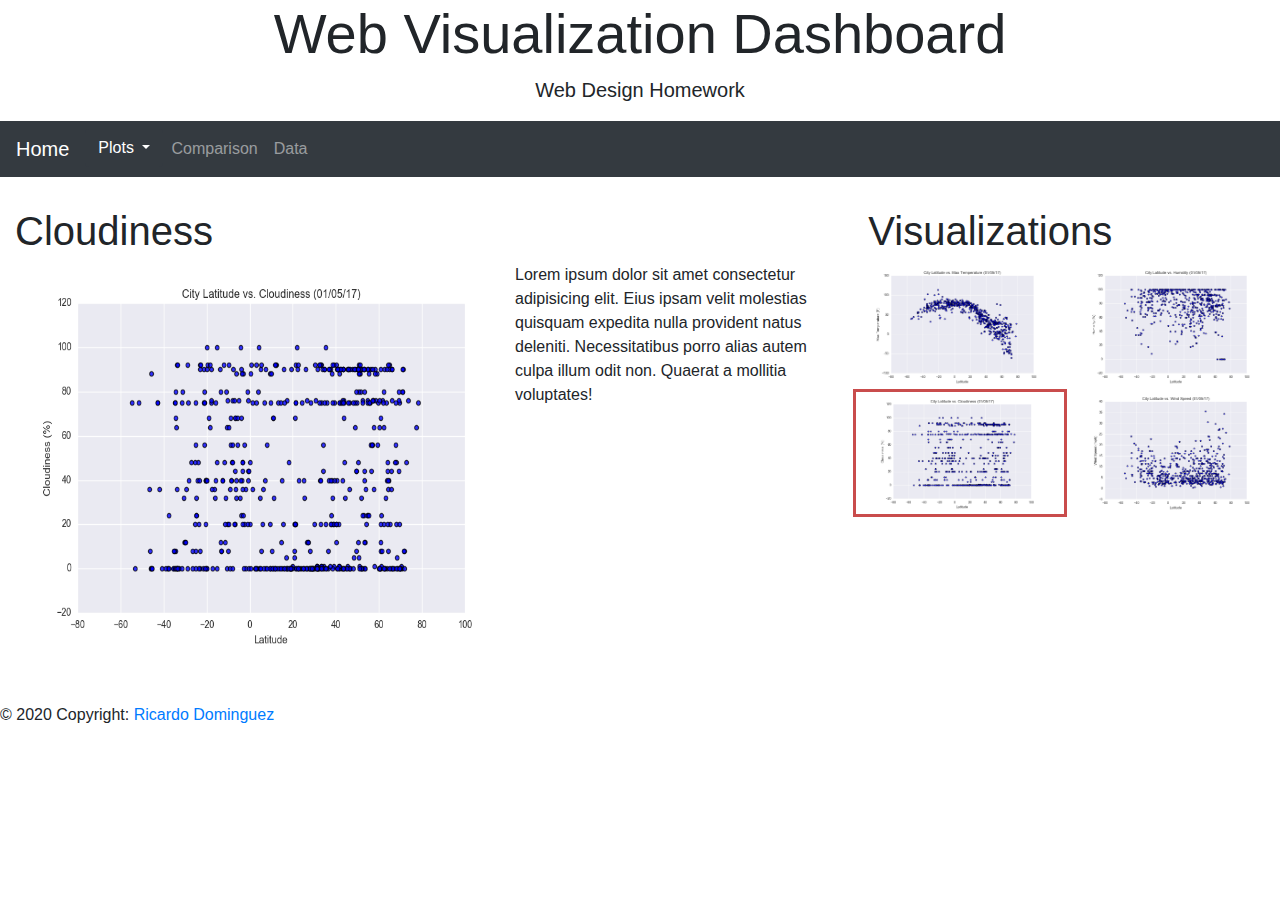
==== pages/cloudiness.html @ 0c07ba40 "Added plots dropdown, all visualization links work in navbar and on page. Added bounding box to curr" ====
<!DOCTYPE html>
<html lang="en">
<head>
  <title>Bootstrap 4 Website Example</title>
  <meta charset="utf-8">
  <meta name="viewport" content="width=device-width, initial-scale=1">
  <link rel="stylesheet" href="https://maxcdn.bootstrapcdn.com/bootstrap/4.5.2/css/bootstrap.min.css">
  <script src="https://ajax.googleapis.com/ajax/libs/jquery/3.5.1/jquery.min.js"></script>
  <script src="https://cdnjs.cloudflare.com/ajax/libs/popper.js/1.16.0/umd/popper.min.js"></script>
  <script src="https://maxcdn.bootstrapcdn.com/bootstrap/4.5.2/js/bootstrap.min.js"></script>
  <link rel="stylesheet" href="../style.css" media="screen">
</head>
<body>

  <div class="jumbotron-fluid text-center" style="margin-bottom:0">
    <div class="container">
    <h1 class=display-4>Web Visualization Dashboard </h1>
    <p class="lead">Web Design Homework</p> 
    </div>
  </div>

  <nav class="navbar navbar-expand-sm bg-dark navbar-dark">
    <a class="navbar-brand" href="../index.html">Home</a>
    <button class="navbar-toggler" type="button" data-toggle="collapse" data-target="#collapsibleNavbar">
      <span class="navbar-toggler-icon"></span>
    </button>
    <div class="collapse navbar-collapse" id="collapsibleNavbar">
      <ul class="navbar-nav">
        <li class="nav-item">
          <div class="dropdown">
            <button type="button" class="btn btn-primary dropdown-toggle bg-dark navbar-dark" data-toggle="dropdown">
              Plots
            </button>
            <div class="dropdown-menu">
              <a class="dropdown-item" href="temperature.html">Temperature</a>
              <a class="dropdown-item" href="humidity.html">Humidity</a>
              <a class="dropdown-item" href="cloudiness.html">Cloudiness</a>
              <a class="dropdown-item" href="windspeed.html">Wind Speed</a>
            </div>
          </div>
        </li>
        <li class="nav-item">
          <a class="nav-link" href="#">Comparison</a>
        </li>
        <li class="nav-item">
          <a class="nav-link" href="#">Data</a>
        </li>     
      </ul>
    </div>  
  </nav>

<div class="container-fluid" style="margin-top:30px">
  <div class="row">
    <div class="col-lg-8">
      <h1>Cloudiness</h1>
      <img src= "../WebVisualizations/Resources/assets/images/Fig3.png" class="img-fluid description-img"/>
      <p>
        Lorem ipsum dolor sit amet consectetur adipisicing elit. Eius ipsam velit molestias quisquam expedita nulla provident natus deleniti. Necessitatibus porro alias autem culpa illum odit non. Quaerat a mollitia voluptates!
      </p>
    </div>
    <div class="col-lg-4">
      <h1>Visualizations</h1>
      <div class="row">
        <div class="col-lg-6">
          <a href="temperature.html">
            <img src="../WebVisualizations/Resources/assets/images/Fig1.png" class="img-fluid"/>
          </a>
        </div>
        <div class="col-lg-6">
          <a href="humidity.html">
            <img src="../WebVisualizations/Resources/assets/images/Fig2.png" class="img-fluid"/>
          </a>
        </div>
      </div>
      <div class="row">
        <div class="col-lg-6 bounding-box">
          <img src="../WebVisualizations/Resources/assets/images/Fig3.png" class="img-fluid"/>
        </div>
        <div class="col-lg-6">
          <a href="windspeed.html">
            <img src="../WebVisualizations/Resources/assets/images/Fig4.png" class="img-fluid"/>
          </a>
        </div>
      </div>
    </div>
  </div>
</div>

<footer class="page-footer font-small blue pt-4">
  <!-- Copyright -->
  <div class="footer-copyright text-left py-3">© 2020 Copyright:
    <a href="https://github.com/BNY-Lemon"> Ricardo Dominguez</a>
  </div>
</footer>

</body>
</html>
---- style.css ----
.fakeimg {
  height: 200px;
  background: #aaa;
}
.description-img {
    float: left;
    height: 400px;
    width: 500px;
}
.bounding-box {
    border-color: rgb(201, 76, 76);
    border-style: solid;
}
.btn-primary {
    border-color: rgb(0 0 0 / 0%);
}
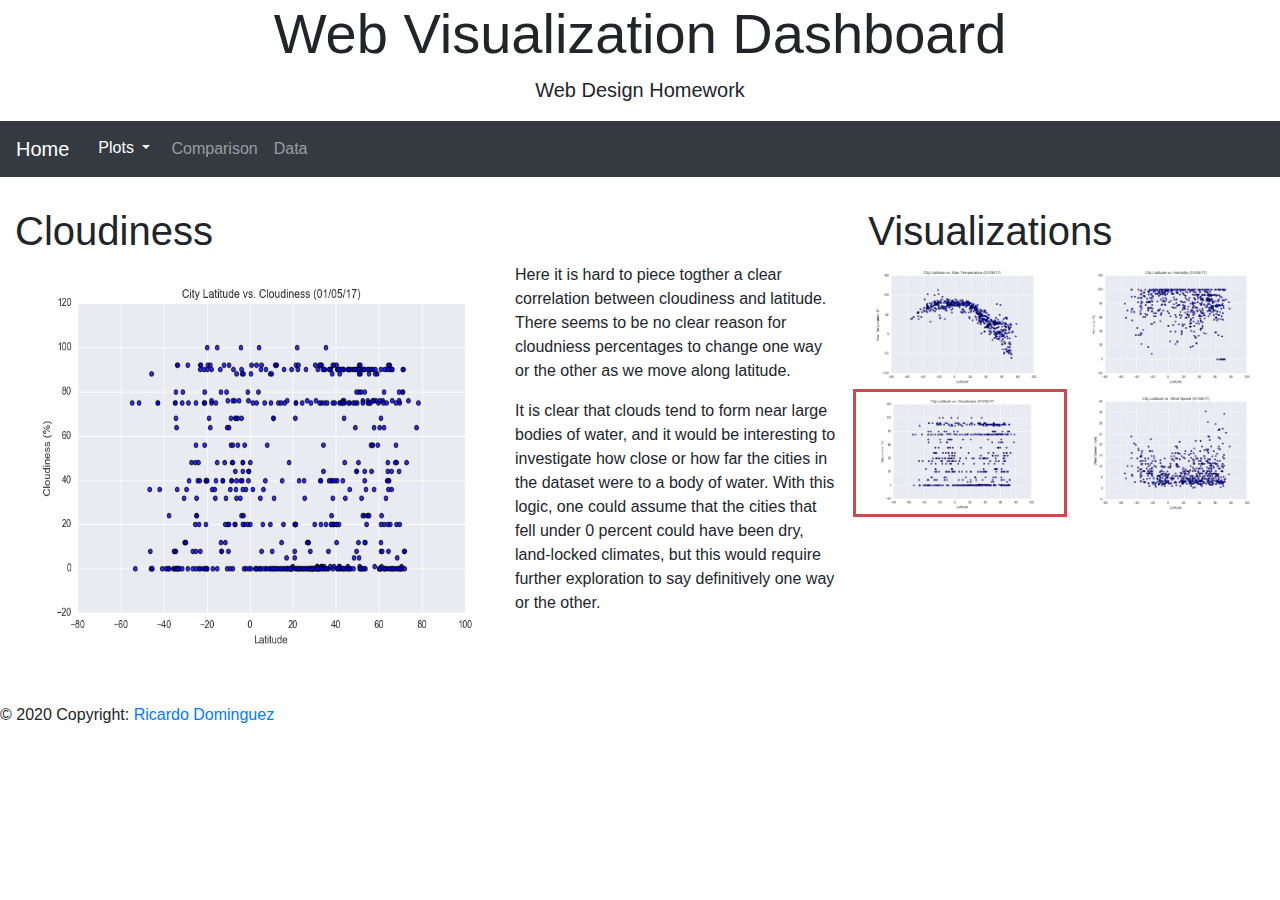
==== commit 44abda5c: "Finished adding analysis to plot pages. Final check shows all pages work as intended. Theme could st" ====
--- a/pages/cloudiness.html
+++ b/pages/cloudiness.html
@@ -40,10 +40,10 @@
           </div>
         </li>
         <li class="nav-item">
-          <a class="nav-link" href="#">Comparison</a>
+          <a class="nav-link" href="comparisons.html">Comparison</a>
         </li>
         <li class="nav-item">
-          <a class="nav-link" href="#">Data</a>
+          <a class="nav-link" href="data.html">Data</a>
         </li>     
       </ul>
     </div>  
@@ -55,7 +55,10 @@
       <h1>Cloudiness</h1>
       <img src= "../WebVisualizations/Resources/assets/images/Fig3.png" class="img-fluid description-img"/>
       <p>
-        Lorem ipsum dolor sit amet consectetur adipisicing elit. Eius ipsam velit molestias quisquam expedita nulla provident natus deleniti. Necessitatibus porro alias autem culpa illum odit non. Quaerat a mollitia voluptates!
+        Here it is hard to piece togther a clear correlation between cloudiness and latitude. There seems to be no clear reason for cloudniess percentages to change one way or the other as we move along latitude.
+      </p>
+      <p>
+        It is clear that clouds tend to form near large bodies of water, and it would be interesting to investigate how close or how far the cities in the dataset were to a body of water. With this logic, one could assume that the cities that fell under 0 percent could have been dry, land-locked climates, but this would require further exploration to say definitively one way or the other.
       </p>
     </div>
     <div class="col-lg-4">
